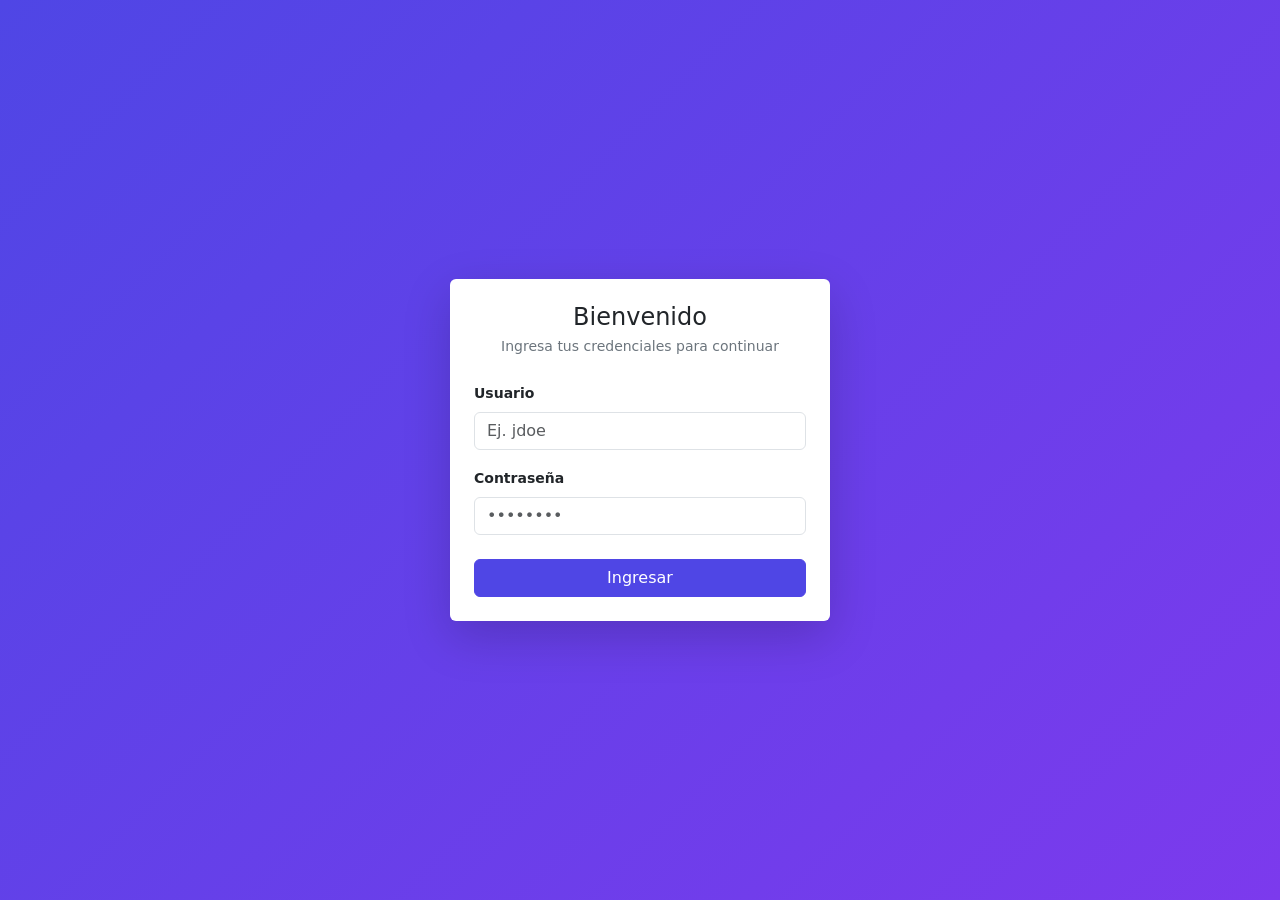
==== index.html @ 10b63b3e "Despliegue" ====
<!DOCTYPE html>
<html lang="es">
<head>
<meta charset="UTF-8">
<meta name="viewport" content="width=device-width, initial-scale=1.0">
<title>Iniciar sesión</title>
<link href="https://cdn.jsdelivr.net/npm/bootstrap@5.3.8/dist/css/bootstrap.min.css" rel="stylesheet">
<link rel="stylesheet" href="css/style.css">
</head>
<body>

<div class="login-wrapper d-flex align-items-center justify-content-center min-vh-100 bg-primary bg-gradient">
  <div class="card login-card shadow-lg border-0 p-2">
    <div class="card-body p-3">
      <h1 class="h4 text-center mb-1">Bienvenido</h1>
      <p class="text-center text-secondary small mb-4">Ingresa tus credenciales para continuar</p>

      <div class="alert alert-danger py-2 px-3 small d-none" id="errorMsg" role="alert"></div>

      <form id="loginForm">
        <div class="mb-3">
          <label for="usuario" class="form-label small fw-semibold">Usuario</label>
          <input type="text" class="form-control" id="usuario" name="usuario" placeholder="Ej. jdoe" required autocomplete="username">
        </div>

        <div class="mb-4">
          <label for="password" class="form-label small fw-semibold">Contraseña</label>
          <input type="password" class="form-control" id="password" name="password" placeholder="••••••••" required autocomplete="current-password">
        </div>

        <button type="submit" class="btn btn-primary w-100" id="loginBtn">Ingresar</button>
      </form>
    </div>
  </div>
</div>

<script src="js/api.js"></script>
<script src="js/login.js"></script>
</body>
</html>
---- css/style.css ----
/* =====================================================================
   style.css — versión "Bootstrap-first"
   Aquí SOLO va lo que Bootstrap no puede resolver con sus clases:
   1) la paleta de marca (sobreescribiendo variables de Bootstrap)
   2) medidas exactas en px que no existen en la escala de Bootstrap
   3) detalles visuales únicos (el borde activo del menú lateral)

   ===================================================================== */

/* ---------- 1) PALETA DE MARCA -----------------------------------
   Bootstrap construye TODOS sus componentes (botones, alerts, links,
   bordes...) a partir de estas variables CSS. Si las cambiamos aquí,
   "btn-primary", "text-primary", "border-primary", etc. en TODO el
   sitio usan automáticamente tu morado/índigo, sin tocar cada clase. */
:root {
  --bs-primary: #4f46e5;
  --bs-primary-rgb: 79, 70, 229;
  --bs-primary-text-emphasis: #4338ca;
  --bs-gradient: linear-gradient(135deg, #4f46e5, #7c3aed);

  /* el gris-oscuro del sidebar, reemplaza el --bs-dark por defecto */
  --bs-dark: #1f2937;
  --bs-dark-rgb: 31, 41, 55;
}

.btn-primary {
  --bs-btn-bg: var(--bs-primary);
  --bs-btn-border-color: var(--bs-primary);
  --bs-btn-hover-bg: #4338ca;
  --bs-btn-hover-border-color: #4338ca;
  --bs-btn-active-bg: #4338ca;
  --bs-btn-active-border-color: #4338ca;
}

/* ---------- 2) MEDIDAS EXACTAS QUE NO ESTÁN EN LA ESCALA DE BOOTSTRAP --
   Bootstrap trae anchos típicos (25%, 50%, 100%...) pero no "230px"
   o "380px" exactos. Para esos casos puntuales, una reglita propia. */
.login-card {
  width: 100%;
  max-width: 380px;
}

.sidebar {
  width: 230px;
  background: var(--bs-dark);
}

/* ---------- 3) DETALLES VISUALES QUE BOOTSTRAP NO TRAE DE FÁBRICA ----
   El indicador de "link activo" con borde izquierdo de color es un
   capricho de diseño muy específico: no existe como utilidad. */
.sidebar nav a.nav-link {
  color: #d1d5db;
  border-radius: 0;
  border-left: 3px solid transparent;
  padding: 12px 20px;
}

.sidebar nav a.nav-link:hover {
  background: #374151;
  color: #fff;
}

.sidebar nav a.nav-link.active {
  background: #374151;
  border-left-color: var(--bs-primary);
  color: #fff;
}
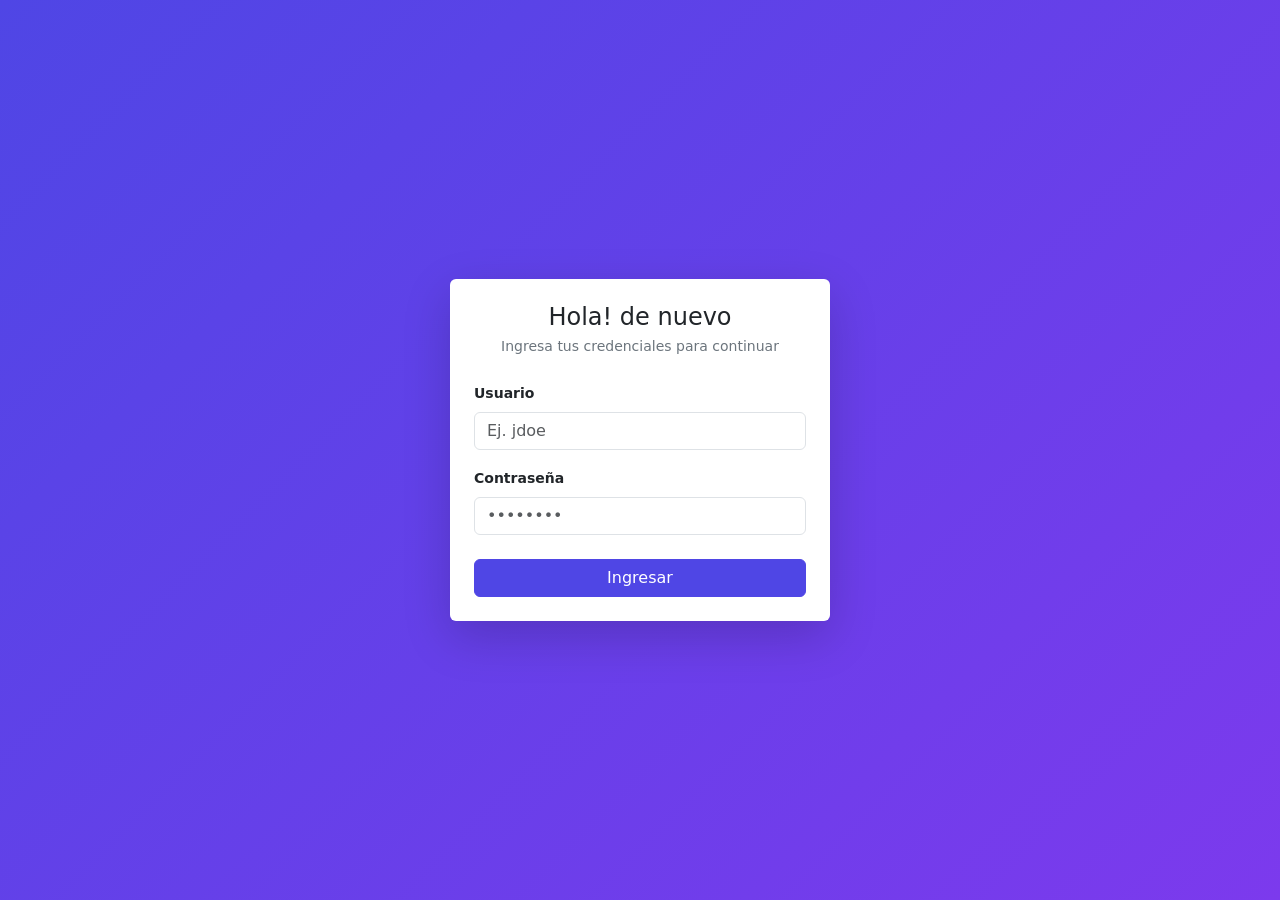
==== commit 95a981e0: "Se aftualizo el titulo del index" ====
--- a/index.html
+++ b/index.html
@@ -12,7 +12,7 @@
 <div class="login-wrapper d-flex align-items-center justify-content-center min-vh-100 bg-primary bg-gradient">
   <div class="card login-card shadow-lg border-0 p-2">
     <div class="card-body p-3">
-      <h1 class="h4 text-center mb-1">Bienvenido</h1>
+      <h1 class="h4 text-center mb-1">Hola! de nuevo</h1>
       <p class="text-center text-secondary small mb-4">Ingresa tus credenciales para continuar</p>
 
       <div class="alert alert-danger py-2 px-3 small d-none" id="errorMsg" role="alert"></div>
